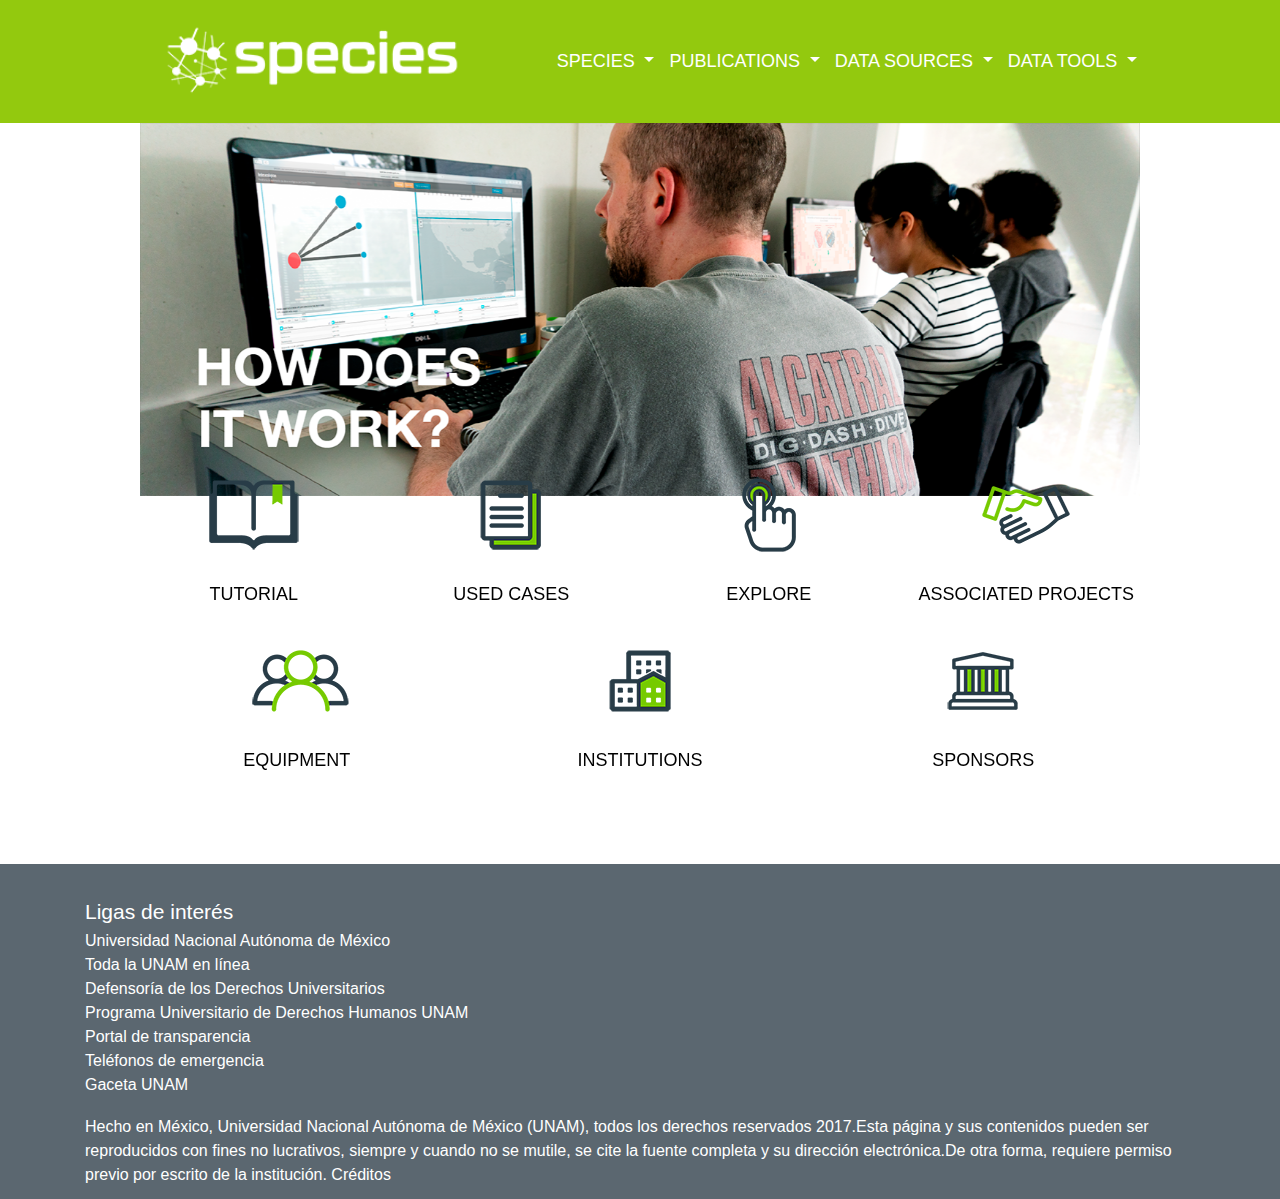
==== index.html @ cd33ea1b "esqueleto" ====
<!DOCTYPE html>
<html lang="es">
  	<head>
	    <meta http-equiv="content-type" content="text/html; charset=UTF-8">
	    <meta charset="utf-8">
	    
	    <meta name="keywords" content="HTML, CSS, JavaScript, Bootstrap">
	    <meta name="viewport" content="user-scalable=no, width=device-width, initial-scale=1">
	    <link href='image/faviconC3.png' rel='shortcut icon' type='image/png'/>
	    <title>SPECIES</title>
	    <link href="css/style.css" media="screen" rel="stylesheet" type="text/css">
	    <link href="css/responsive.css" media="screen" rel="stylesheet" type="text/css">
	    <link href="css/bootstrap.min.css" media="screen" rel="stylesheet" type="text/css">
	    <link rel="stylesheet" type="text/css" href="css/slick.css"/>
	    <link rel="stylesheet" type="text/css" href="css/slick-theme.css"/>
	    <!-- Global site tag (gtag.js) - Google Analytics -->
		<script async src="https://www.googletagmanager.com/gtag/js?id=UA-115398620-1"></script>
		<script>
		  	window.dataLayer = window.dataLayer || [];
		  	function gtag(){dataLayer.push(arguments);}
		  	gtag('js', new Date());
		  	gtag('config', 'UA-115398620-1');
		</script>

	    <script type="text/javascript" src="js/jquery-3.2.1.min.js"></script>
	    <script type="text/javascript" src="js/popper.js"></script>
	    <script type="text/javascript" src="js/bootstrap.min.js"></script>
	    <script type="text/javascript" src="js/slick.min.js"></script>
	    <script type="text/javascript" src="js/script.js"></script>

  	</head>

  	<body >

	    <header>

	    </header>

	    <div id="header-mobile" class="mobile">

	    </div>

		<div class="cont top">
			<div id="menu-mobile" class="mobile">
			</div>

	    	<div class="cont">
	  			<div class="col-sm-12 col-md-12 col-xl-12 p-0">

			     	<div id="banner">
				        
				        <div class="hidden-arrows" style="display: none;"></div>
				        <div class="sliderBanner">
				        	<div class=" slider">
					            <a href="#"><img src="image/banner/BannerSpecies.png" alt="BannerSpecies"></a>
					        </div>				        	
					    </div>
					</div>
				</div>
									
					<div class="cont">
					    <div class="row">
					    	<div class="col-md-3">
					    		<center>
					    			<a href="#"><img src="image/logotipos/Tutorial.png" class="img-circle img-responsive"></a>
				    				<a href="#"><h4 class="negro">TUTORIAL</h4></a>
								</center>
					    	</div>
					    	<div class="col-md-3">
					    		<center>
					    			<img src="image/logotipos/Used cases.png" alt="">
					    			<a href="#"><h4 class="negro">USED CASES</h4></a>
					    		</center>
					    	</div>
					    	<div class="col-md-3">
					    		<center>
					    			<img src="image/logotipos/Explore.png" alt="">
					    			<a href="#"><h4 class="negro">EXPLORE</h4></a>
					    		</center>
					    	</div>
					    	<div class="col-md-3">
					    		<center>
					    			<img src="image/logotipos/Associated projects.png" alt="">
					    			<a href="#"><h4 class="negro">ASSOCIATED PROJECTS</h4></a>
					    		</center>
					    	</div>
					    </div>

					    <div class="row">
					    	<div class="col-md-4">
					    		<center>
					    			<img src="image/logotipos/Equipment.png" alt="">
					    			<a href="#"><h4 class="negro">EQUIPMENT</h4></a>
					    		</center>
					    	</div>
					    	<div class="col-md-4">
					    		<center>
					    			<img src="image/logotipos/Institutions.png" alt="">
					    			<a href="#"><h4 class="negro">INSTITUTIONS</h4></a>
					    		</center>
					    	</div>
					    	<div class="col-md-4">
					    		<center>
					    			<img src="image/logotipos/Sponsors.png" alt="">
					    			<a href="#"><h4 class="negro">SPONSORS</h4></a>
					    		</center>
					    	</div>
					    	
					    </div>
			    	</div>
			    </div>
			</div>
		</div>
					
	

		<footer class="footerSPECIES">

	    </footer>

	    <script type="text/javascript">
	      	$(document).ready(function(){
	        	$('.sliderBanner').slick({
	          		//dots: true,
			        infinite: true,
			        speed: 300,
			        arrows: true,
			        slidesToShow: 1,
			        slidesToScroll: 1,
			        autoplay: true,
					autoplaySpeed: 3000,
			        appendArrows: $(".hidden-arrows"),
			        prevArrow: '<img class="prev" src="image/arrow.png">',
			        nextArrow: '<img class="next" src="image/arrow.png">',
	        	});
	        	$(".arrows > .next").on("click", function(){
	        		$(".hidden-arrows > .next").click()
	        	});
	        	$(".arrows > .prev").on("click", function(){
	        		$(".hidden-arrows > .prev").click()
	        	});	        	   	
		    });
	    </script>    	

  	</body>
</html>
---- css/style.css ----
* {
	-webkit-box-sizing: border-box;
	-moz-box-sizing: border-box;
	box-sizing: border-box;
	color: black;
	margin: 0;
	padding: 0;
	font-size: 12px;
	font-family: 'Helvetica';
}
html, body {
	width: 100%;
	height: 100%;
	margin: auto;
	min-height: 730px;
	position: relative;
}
a:active, a:hover{
	text-decoration: none !important;
	color: #FF671B !important;
}
.dropdown-item:active {
    background-color:#fff !important;
}
.float{
	float: left;
}
.mobile{
	display: none;
}
.btn{
	cursor: pointer;
}
header{
  width: 100%;
  background-color: #93C90E;
  background-image: url("image/Pleca_menu.png");
  height: 123px;
  position: fixed;
  z-index: 999;
}
header div{
  height: 100%;
}
header div img{
  height: 100%;
  padding: 20px;
}
header div nav{
  padding-top: 48px;
  float: right;
}
header div nav a{
	font-size: 18px;
	color: white;
	padding-left: 9px;
}
.open-submenu:hover ul.submenu{
	display: block;
    top: -24px;
    left: calc(100% - 1px);
}
.open-submenu:hover ul.submenu.left{
	display: block;
    top: -2px;
    left: -182px;
}
h1{
	font-size: 24px;
}
.cont{
	width: 100%;
	max-width: 1000px;
	margin: auto;
	position: relative;
}
.center-cont{
	height: 100%;
	display: table;
}
.center-elem{
	display: table-cell;
	vertical-align: middle;
}
.top{
	position: relative;
	top: 123px;
}
/*Banner*/
#banner{
	width: 100%;
	height: 322px;
	position: relative;
	background-color: black;
	position: relative;
}
#banner .arrows{
    padding: 0 15px;
}
#banner .arrows .next{
    position: absolute;
    top: 100px;
	right: 15px;
	height: 70px;
	z-index: 9;
}
#banner .arrows .prev{
	-ms-transform: rotate(180deg); /* IE 9 */
    -webkit-transform: rotate(180deg); /* Come, Safari, Opera */
    transform: rotate(180deg);
    height: 70px;
    position: absolute;
    top: 100px;
	left: 15px;
	z-index: 9;
}
#banner .arrows img{
	visibility: hidden;
	cursor: pointer;
}
.sliderBanner{
	width: 100%;
	height: 100%;
}/*
.slick-slide{
	text-align: center;
}
.slick-dots {
  top: 15px;
  right: 40px;
}*/

.cel{
	display: table-cell;
	vertical-align: middle;
	text-align: center;
	font-weight: bold;
	font-size: 15pt;
}
.m-b-20{
	margin-bottom: 20px;
}

hr{
   height:8px;
   background-color:black;
   border:solid;
 }
p{
	font-size: 12pt;
}
.menu{
	font-size: 8pt;
}

.image-responsive{
	width: 100%;
}
.image-responsive2{
	width: 110%;
}
.image-responsive3{
	width: 80%;
}

.tamLinks{
	font-size: 12pt;
}

.footerSPECIES{
	margin-top: 210px;
	/*height:323px;*/
	width:100%;
	background-color: #5B6770;
	font-size: 12pt;
}
@font-face {
    font-family: Din;
    src: url(../fonts/DINPro.otf);
}
ul.nav.navbar-right.nav-pills li{
  padding: 3px;
}
.relative{
	position: relative;
}
.gris{
	background-color: #5B6770;
}
.blanco{
	color: white;
}
.negro{
	color: black;
}
.auto{
	margin: auto;
}

.t{
	margin-bottom: 1px;
}
.btnvideo{
	margin-left: 15px;
}
---- css/responsive.css ----
@media screen and (max-width: 990px) {
  .tam {
    height: 70%;
  }
  header div img{
    height: 82%;
    margin-top: 11px;
  }
  .infoNot {
    height: 330px;
  }
  .infoNot button {
    bottom: 15px;
  }
  .slick-dots{
    display: none !important;
  }
  .leonardo{
    padding: 30px 20px 100px;
  }
}

@media screen and (max-width: 830px) {
  header{
    display: none !important;
  }
  .mobile{
    display: block;
  }
  #social-mobile{
    border-bottom: 2px solid white;
  }
  .top{
    top: 80px;
  }
  #social{
    text-align: center;
    height: 80px;
    padding-top: 4px;
  }
  #social a:first-child, #social a:nth-child(2){
    display: block;
  }
  #social a{
    display: none;
  }
  #header-mobile{
    width: 100%;
    background: #93C90E;

    height: 80px;
    position: fixed;
    z-index: 999;
  }
  #header-mobile img{
    display: inline-block;
    height: 100%;
    padding: 15px;
  }
  #social-mobile img{
    width: 35px;
    margin: 18px;
    display: inline-block;
  }
  #menu-mobile{
    position: fixed;
    left: -300px;
    width: 300px;
    height: 100vh;
    overflow: scroll;
    background: #93C90E;
    z-index: 999;
    -webkit-transition: .55s all;
    -moz-transition: .55s all;
    -o-transition: .55s all;
    transition: .55s all;
  }
  #menu-mobile.open{
    left: 0;
  }
   #menu-mobile .op{
    width: 100%;
    height: 70px;
    border-bottom: 2px solid white;
    text-align: center;
    line-height: 70px;
    color: white;
    font-size: 22px;
    font-weight: bold;
   }
   .cont-menu{
      width: 100%;
      height: 100%;
      min-height: 630px;
   }
  /*Menu icon*/
  #nav-icon1, #nav-icon2, #nav-icon3, #nav-icon4 {
    width: 40px;
    height: 35px;
    position: relative;
    margin: 17px;
    float: right;
    -webkit-transform: rotate(0deg);
    -moz-transform: rotate(0deg);
    -o-transform: rotate(0deg);
    transform: rotate(0deg);
    -webkit-transition: .5s ease-in-out;
    -moz-transition: .5s ease-in-out;
    -o-transition: .5s ease-in-out;
    transition: .5s ease-in-out;
    cursor: pointer;
  }
  #nav-icon2 span {
    display: block;
    position: absolute;
    height: 5px;
    width: 50%;
    background: white;
    opacity: 1;
    -webkit-transform: rotate(0deg);
    -moz-transform: rotate(0deg);
    -o-transform: rotate(0deg);
    transform: rotate(0deg);
    -webkit-transition: .25s ease-in-out;
    -moz-transition: .25s ease-in-out;
    -o-transition: .25s ease-in-out;
    transition: .25s ease-in-out;
  }
  #nav-icon2 span:nth-child(even) {
    left: 50%;
    border-radius: 0 9px 9px 0;
  }
  #nav-icon2 span:nth-child(odd) {
    left:0px;
    border-radius: 9px 0 0 9px;
  }
  #nav-icon2 span:nth-child(1), #nav-icon2 span:nth-child(2) {
    top: 0px;
  }
  #nav-icon2 span:nth-child(3), #nav-icon2 span:nth-child(4) {
    top: 14px;
  }
  #nav-icon2 span:nth-child(5), #nav-icon2 span:nth-child(6) {
    top: 28px;
  }
  #nav-icon2.open span:nth-child(1),#nav-icon2.open span:nth-child(6) {
    -webkit-transform: rotate(45deg);
    -moz-transform: rotate(45deg);
    -o-transform: rotate(45deg);
    transform: rotate(45deg);
    background: #d3531a;
  }
  #nav-icon2.open span:nth-child(2),#nav-icon2.open span:nth-child(5) {
    -webkit-transform: rotate(-45deg);
    -moz-transform: rotate(-45deg);
    -o-transform: rotate(-45deg);
    transform: rotate(-45deg);
    background: #d3531a;
  }
  #nav-icon2.open span:nth-child(1) {
    left: 5px;
    top: 9px;
  }
  #nav-icon2.open span:nth-child(2) {
    left: calc(50% - 5px);
    top: 9px;
  }
  #nav-icon2.open span:nth-child(3) {
    left: -50%;
    opacity: 0;
  }
  #nav-icon2.open span:nth-child(4) {
    left: 100%;
    opacity: 0;
  }
  #nav-icon2.open span:nth-child(5) {
    left: 5px;
    top: 20px;
  }
  #nav-icon2.open span:nth-child(6) {
    left: calc(50% - 5px);
    top: 20px;
  }
  /*submenus*/
  .optsMenu{
    width: 250px;
    margin: auto;
    text-align: center;
    background: #f16f35fa;
    height: 0px;
    overflow: hidden;
    -webkit-transition: .55s all;
    -moz-transition: .55s all;
    -o-transition: .55s all;
    transition: .55s all;
  }
  .optsMenu div{
    width: 100%;
    height: 30px;
    color: white;
    line-height: 40px;
    font-weight: bold;
    font-size: 18px;
    border-bottom: 1px solid white;
  }
  /*.optsMenu div:last-child{
    border: none;
  }*/
  #optsPro.open{
    height: 150px;
  }
  #optsCon.open{
    height: 120px;
  }
   #optsC3.open{
    height: 150px;
   }
  #optsInv.open{
    height: 60px;
  }
  #optsuap.open{
    height: 90px;
  }
  #optsEvent.open{
    height: 180px;
  }
  /*Banner*/
  #banner  .arrows{
    display: none;
  }
  #banner, .slider{
    height: 32vw !important;
    background-size: cover;
    background-color: transparent;
  }
  .linksMenu{
    font-size: 15pt;
  }
  .footerSPECIES{
    margin-top: 210px;
  }
  .foot{
    background-color: #5B6770;
  }
  .tam2{
    width: 100%;
    height: 100%;
  }
  .nameDate h4, .nameDate h5{
    text-align: left;
  }
}

@media screen and (max-width: 575px){
  #social a.elecciones{
    float: none !important;
    line-height: inherit !important;
  }
  .infoNot {
    height: 240px;
  }
  .body-card {
    height: 75px;
  }
  .body-card p {
    -webkit-line-clamp: 3;
  }
  #vincularse .videoVinc{
    width: 100%;
    float: none;
  }
  #vincularse .ifovideoY{
    display: none;
  }
}

@media screen and (max-width: 425px) {

  #nav-icon1, #nav-icon2, #nav-icon3, #nav-icon4{
    margin: 23px 15px 23px 0 !important;
  }

}
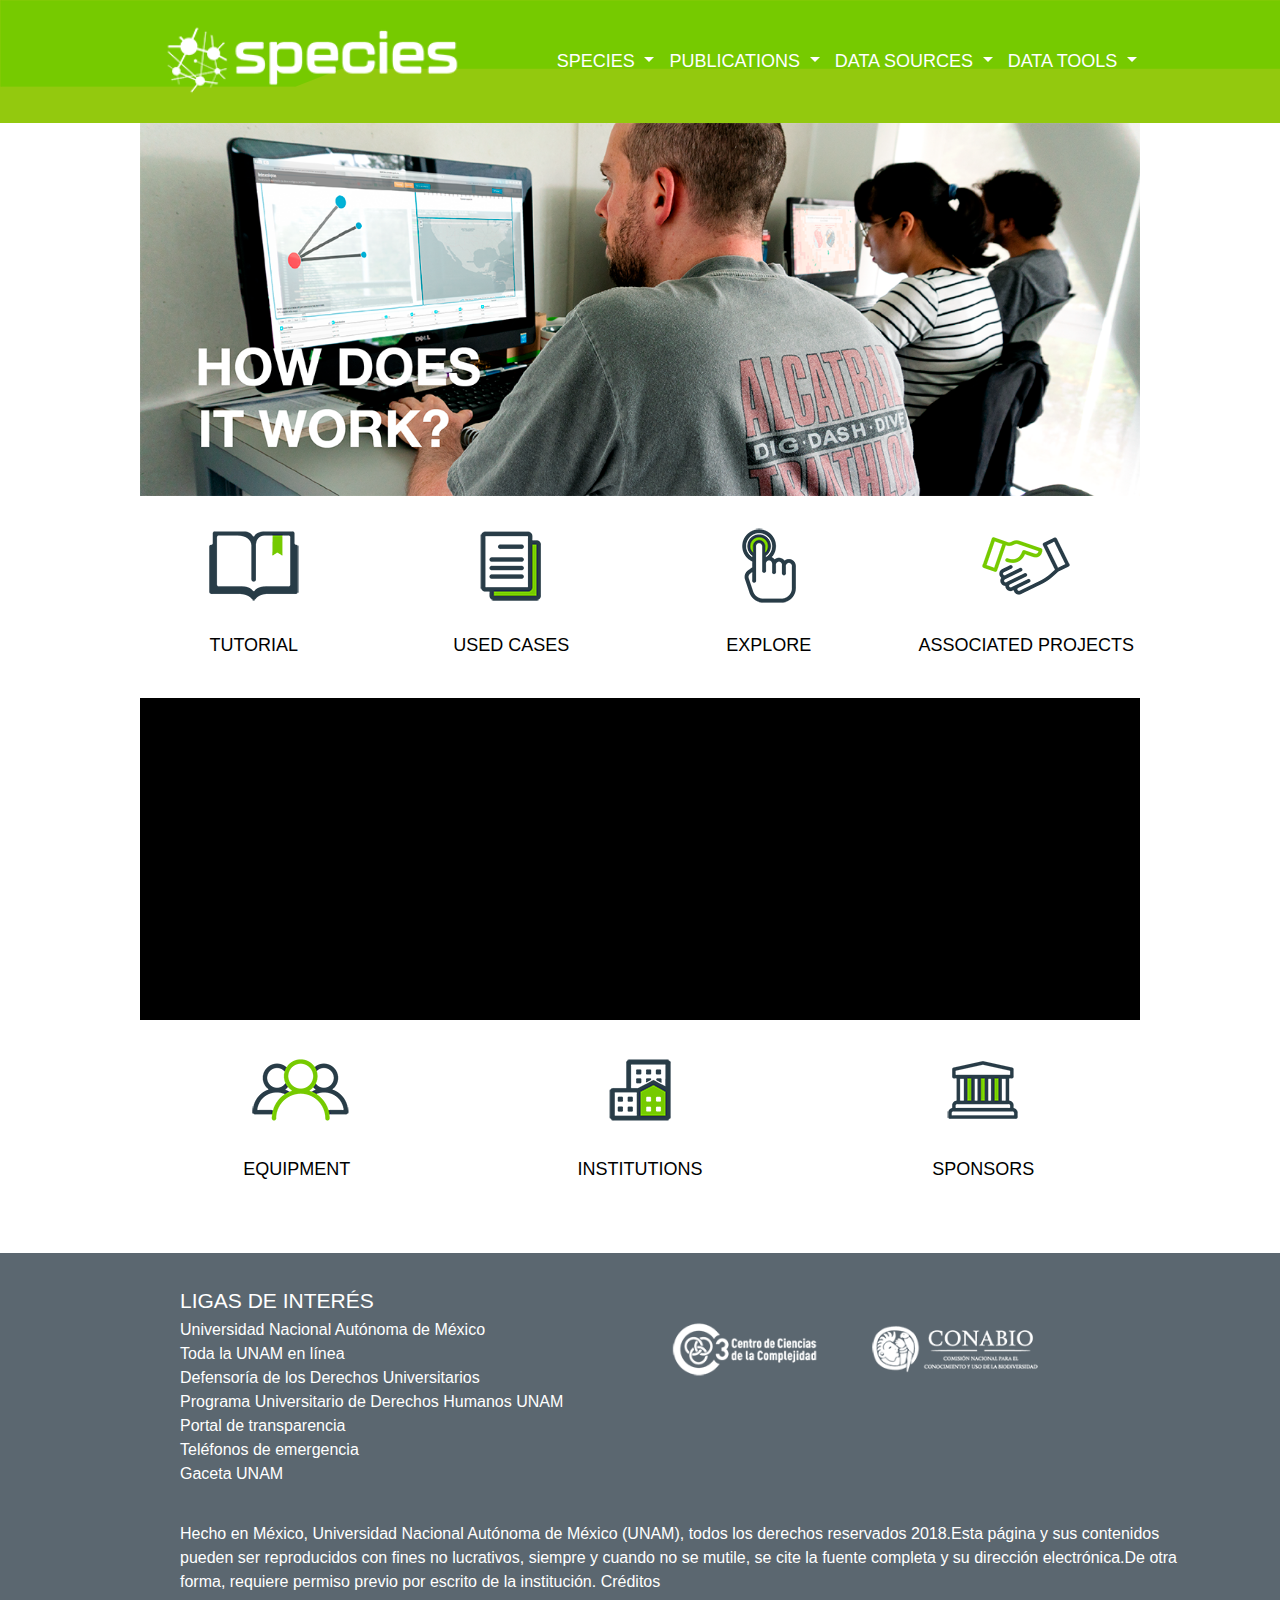
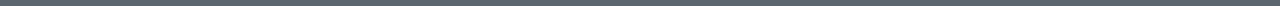
==== commit 3cfd1529: "Update" ====
--- a/index.html
+++ b/index.html
@@ -6,7 +6,7 @@
 	    
 	    <meta name="keywords" content="HTML, CSS, JavaScript, Bootstrap">
 	    <meta name="viewport" content="user-scalable=no, width=device-width, initial-scale=1">
-	    <link href='image/faviconC3.png' rel='shortcut icon' type='image/png'/>
+	    <link href='image/faviconSPECIES.png' rel='shortcut icon' type='image/png'/>
 	    <title>SPECIES</title>
 	    <link href="css/style.css" media="screen" rel="stylesheet" type="text/css">
 	    <link href="css/responsive.css" media="screen" rel="stylesheet" type="text/css">
@@ -45,69 +45,71 @@
 			</div>
 
 	    	<div class="cont">
-	  			<div class="col-sm-12 col-md-12 col-xl-12 p-0">
+	  			<a href="#"><img src="image/banner/BannerSpecies.png" alt="BannerSpecies" class="image-responsive"></a>
+	  			<div class="row">
+					<div class="col-md-3">
+					    <center>
+					    	<a href="#"><img src="image/logotipos/Tutorial.png" class="img-circle img-responsive">
+					    	<h4 class="negro">TUTORIAL</h4></a>
+						</center>
+					</div>
+					<div class="col-md-3">
+					    <center>
+					    	<img src="image/logotipos/Used cases.png" alt="">
+					    	<a href="#"><h4 class="negro">USED CASES</h4></a>
+					    </center>
+					</div>
+					<div class="col-md-3">
+					    <center>
+					    	<img src="image/logotipos/Explore.png" alt="">
+					    	<a href="#"><h4 class="negro">EXPLORE</h4></a>
+					    </center>
+					</div>
+					<div class="col-md-3">
+					    <center>
+					    	<img src="image/logotipos/Associated projects.png" alt="">
+					    	<a href="#"><h4 class="negro">ASSOCIATED PROJECTS</h4></a>
+					    </center>
+					</div>
+				</div>
+				<br><br>
 
+				<div class="col-sm-12 col-md-12 col-xl-12 p-0">
 			     	<div id="banner">
-				        
+				        <div class="arrows">
+				        	<img class="prev" src="image/arrow.png" alt="previa" onClick="gtag('event', 'index', { 'event_category': 'banner', 'event_action':'click', 'event_label':'anterior'});">
+				        </div>
+				        <div class="arrows">
+				        	<img class="next" src="image/arrow.png" alt="siguiente" onClick="gtag('event', 'index', { 'event_category': 'banner', 'event_action':'click','event_label':'siguiente'});">
+				        </div>
 				        <div class="hidden-arrows" style="display: none;"></div>
 				        <div class="sliderBanner">
 				        	<div class=" slider">
-					            <a href="#"><img src="image/banner/BannerSpecies.png" alt="BannerSpecies"></a>
-					        </div>				        	
-					    </div>
-					</div>
-				</div>
-									
-					<div class="cont">
-					    <div class="row">
-					    	<div class="col-md-3">
-					    		<center>
-					    			<a href="#"><img src="image/logotipos/Tutorial.png" class="img-circle img-responsive"></a>
-				    				<a href="#"><h4 class="negro">TUTORIAL</h4></a>
-								</center>
-					    	</div>
-					    	<div class="col-md-3">
-					    		<center>
-					    			<img src="image/logotipos/Used cases.png" alt="">
-					    			<a href="#"><h4 class="negro">USED CASES</h4></a>
-					    		</center>
-					    	</div>
-					    	<div class="col-md-3">
-					    		<center>
-					    			<img src="image/logotipos/Explore.png" alt="">
-					    			<a href="#"><h4 class="negro">EXPLORE</h4></a>
-					    		</center>
-					    	</div>
-					    	<div class="col-md-3">
-					    		<center>
-					    			<img src="image/logotipos/Associated projects.png" alt="">
-					    			<a href="#"><h4 class="negro">ASSOCIATED PROJECTS</h4></a>
-					    		</center>
-					    	</div>
-					    </div>
-
-					    <div class="row">
-					    	<div class="col-md-4">
-					    		<center>
-					    			<img src="image/logotipos/Equipment.png" alt="">
-					    			<a href="#"><h4 class="negro">EQUIPMENT</h4></a>
-					    		</center>
-					    	</div>
-					    	<div class="col-md-4">
-					    		<center>
-					    			<img src="image/logotipos/Institutions.png" alt="">
-					    			<a href="#"><h4 class="negro">INSTITUTIONS</h4></a>
-					    		</center>
-					    	</div>
-					    	<div class="col-md-4">
-					    		<center>
-					    			<img src="image/logotipos/Sponsors.png" alt="">
-					    			<a href="#"><h4 class="negro">SPONSORS</h4></a>
-					    		</center>
-					    	</div>
-					    	
+					            <a href="#"><img src="" alt=""></a>
+					        </div>
 					    </div>
 			    	</div>
+			    </div>
+
+				<div class="row">
+					<div class="col-md-4">
+					    <center>
+					    	<img src="image/logotipos/Equipment.png" alt="">
+					    	<a href="#"><h4 class="negro">EQUIPMENT</h4></a>
+					    </center>
+					</div>
+					<div class="col-md-4">
+					    <center>
+					    	<img src="image/logotipos/Institutions.png" alt="">
+					    	<a href="#"><h4 class="negro">INSTITUTIONS</h4></a>
+					    </center>
+					</div>
+					<div class="col-md-4">
+					    <center>
+					    	<img src="image/logotipos/Sponsors.png" alt="">
+					    	<a href="#"><h4 class="negro">SPONSORS</h4></a>
+					    </center>
+					</div>
 			    </div>
 			</div>
 		</div>
--- a/css/style.css
+++ b/css/style.css
@@ -34,7 +34,8 @@
 header{
   width: 100%;
   background-color: #93C90E;
-  background-image: url("image/Pleca_menu.png");
+  background-image: url("../image/Pleca_menu.png");
+   background-repeat: no-repeat;
   height: 123px;
   position: fixed;
   z-index: 999;
@@ -166,9 +167,18 @@
 .tamLinks{
 	font-size: 12pt;
 }
-
+.tamC3{
+	height: 120px;
+	width: 170px;
+	margin-left: 20px;	
+}
+.tamConabio{
+	height: 120px;
+	width: 190px;
+	margin-left: 30px;
+}
 .footerSPECIES{
-	margin-top: 210px;
+	margin-top: 190px;
 	/*height:323px;*/
 	width:100%;
 	background-color: #5B6770;
--- a/css/responsive.css
+++ b/css/responsive.css
@@ -186,7 +186,7 @@
     width: 250px;
     margin: auto;
     text-align: center;
-    background: #f16f35fa;
+    background: #93C90E;
     height: 0px;
     overflow: hidden;
     -webkit-transition: .55s all;
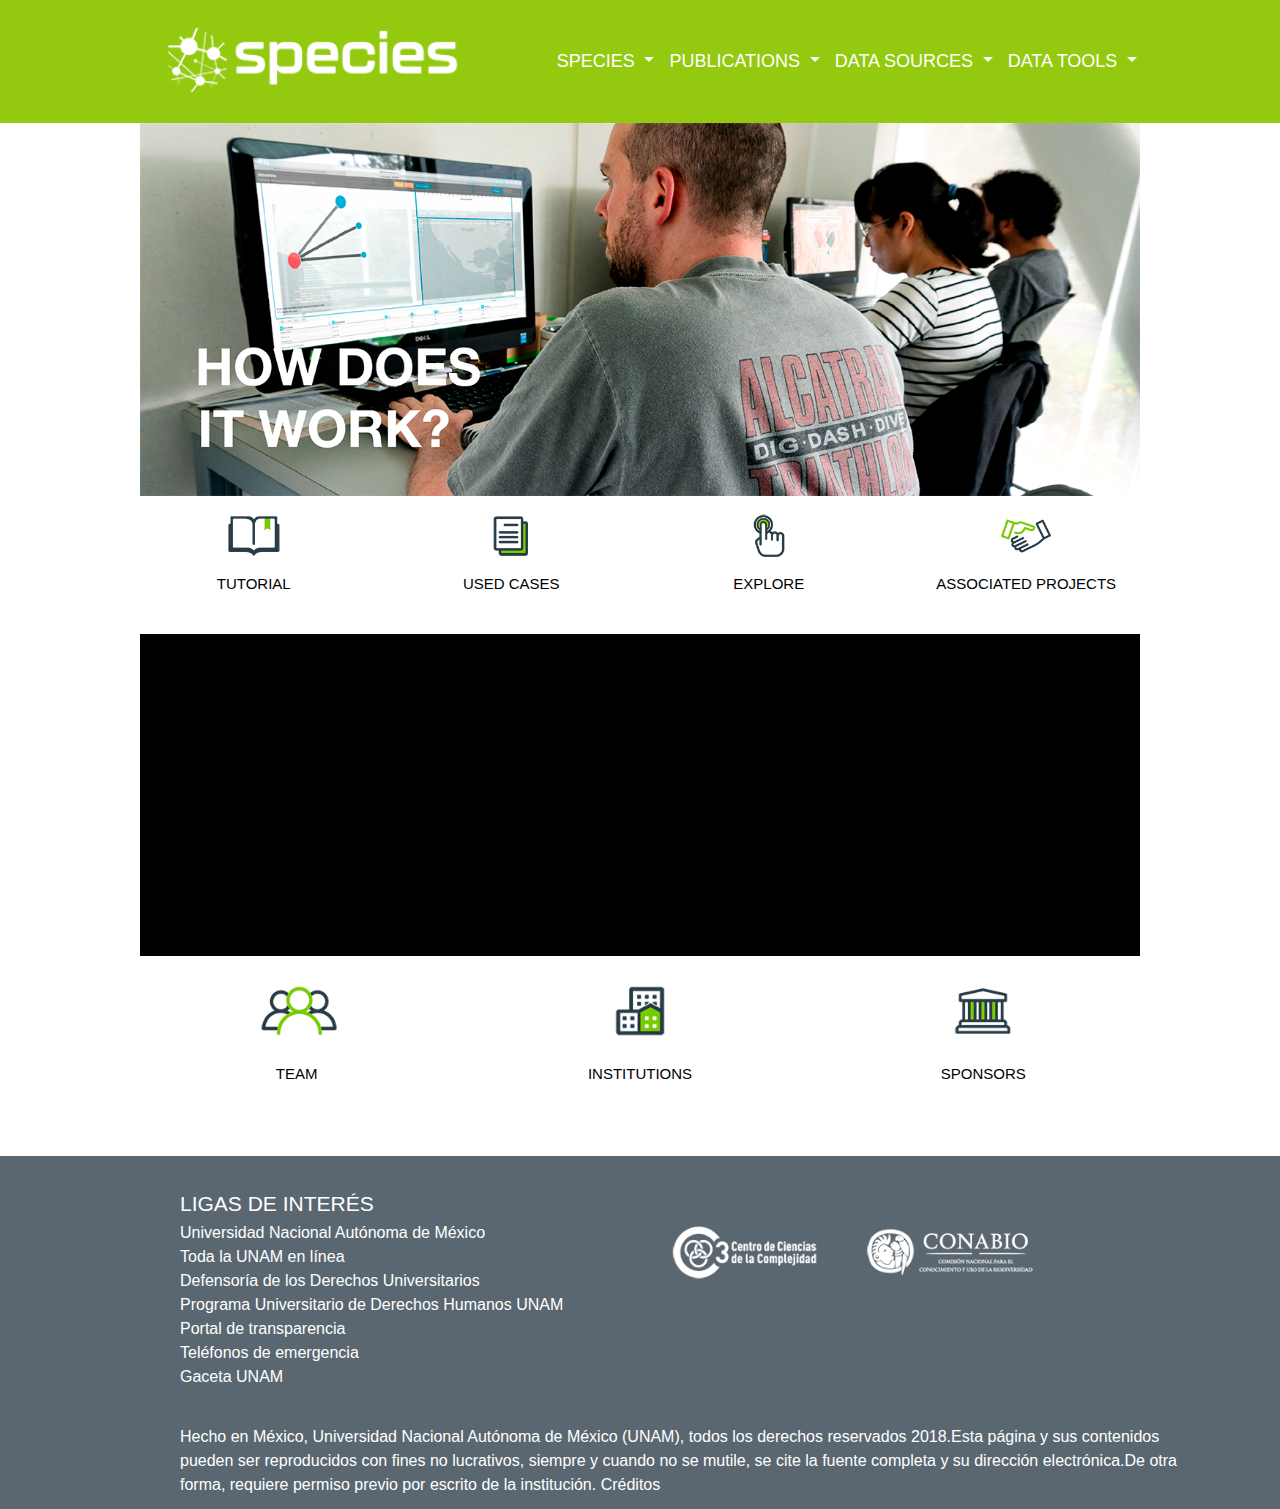
==== commit da088ca8: "Update index" ====
--- a/index.html
+++ b/index.html
@@ -45,30 +45,30 @@
 			</div>
 
 	    	<div class="cont">
-	  			<a href="#"><img src="image/banner/BannerSpecies.png" alt="BannerSpecies" class="image-responsive"></a>
+	  			<img src="image/banner/BannerSpecies.png" alt="BannerSpecies" class="image-responsive">
 	  			<div class="row">
 					<div class="col-md-3">
 					    <center>
-					    	<a href="#"><img src="image/logotipos/Tutorial.png" class="img-circle img-responsive">
-					    	<h4 class="negro">TUTORIAL</h4></a>
+					    	<a href="#"><img src="image/logotipos/Tutorial.png" class="tamIconos">
+					    	<h5 class="negro">TUTORIAL</h5></a>
 						</center>
 					</div>
 					<div class="col-md-3">
 					    <center>
-					    	<img src="image/logotipos/Used cases.png" alt="">
-					    	<a href="#"><h4 class="negro">USED CASES</h4></a>
+					    	<img src="image/logotipos/Used cases.png" alt="" class="tamIconos">
+					    	<a href="#"><h5 class="negro">USED CASES</h5></a>
 					    </center>
 					</div>
 					<div class="col-md-3">
 					    <center>
-					    	<img src="image/logotipos/Explore.png" alt="">
-					    	<a href="#"><h4 class="negro">EXPLORE</h4></a>
+					    	<a href="http://species.conabio.gob.mx/" target="blank"><img src="image/logotipos/Explore.png" alt="" class="tamIconos">
+					    	<h5 class="negro">EXPLORE</h5></a>
 					    </center>
 					</div>
 					<div class="col-md-3">
 					    <center>
-					    	<img src="image/logotipos/Associated projects.png" alt="">
-					    	<a href="#"><h4 class="negro">ASSOCIATED PROJECTS</h4></a>
+					    	<img src="image/logotipos/Associated projects.png" alt="" class="tamIconos">
+					    	<a href="#"><h5 class="negro">ASSOCIATED PROJECTS</h5></a>
 					    </center>
 					</div>
 				</div>
@@ -94,20 +94,20 @@
 				<div class="row">
 					<div class="col-md-4">
 					    <center>
-					    	<img src="image/logotipos/Equipment.png" alt="">
-					    	<a href="#"><h4 class="negro">EQUIPMENT</h4></a>
+					    	<img src="image/logotipos/Equipment.png" alt="" class="tamIconos">
+					    	<a href="#"><h5 class="negro">TEAM</h5></a>
 					    </center>
 					</div>
 					<div class="col-md-4">
 					    <center>
-					    	<img src="image/logotipos/Institutions.png" alt="">
-					    	<a href="#"><h4 class="negro">INSTITUTIONS</h4></a>
+					    	<img src="image/logotipos/Institutions.png" alt="" class="tamIconos">
+					    	<a href="#"><h5 class="negro">INSTITUTIONS</h5></a>
 					    </center>
 					</div>
 					<div class="col-md-4">
 					    <center>
-					    	<img src="image/logotipos/Sponsors.png" alt="">
-					    	<a href="#"><h4 class="negro">SPONSORS</h4></a>
+					    	<img src="image/logotipos/Sponsors.png" alt="" class="tamIconos">
+					    	<a href="#"><h5 class="negro">SPONSORS</h5></a>
 					    </center>
 					</div>
 			    </div>
--- a/css/style.css
+++ b/css/style.css
@@ -20,7 +20,7 @@
 	color: #FF671B !important;
 }
 .dropdown-item:active {
-    background-color:#fff !important;
+    background-color:#93C90E !important;
 }
 .float{
 	float: left;
@@ -34,8 +34,8 @@
 header{
   width: 100%;
   background-color: #93C90E;
-  background-image: url("../image/Pleca_menu.png");
-   background-repeat: no-repeat;
+ /*background-image: url("../image/Pleca_menu.png");*/
+  background-repeat: no-repeat;
   height: 123px;
   position: fixed;
   z-index: 999;
@@ -157,13 +157,9 @@
 .image-responsive{
 	width: 100%;
 }
-.image-responsive2{
-	width: 110%;
-}
-.image-responsive3{
-	width: 80%;
-}
-
+.tamIconos{
+	width: 35%;
+}
 .tamLinks{
 	font-size: 12pt;
 }
@@ -175,7 +171,7 @@
 .tamConabio{
 	height: 120px;
 	width: 190px;
-	margin-left: 30px;
+	margin-left: 25px;
 }
 .footerSPECIES{
 	margin-top: 190px;
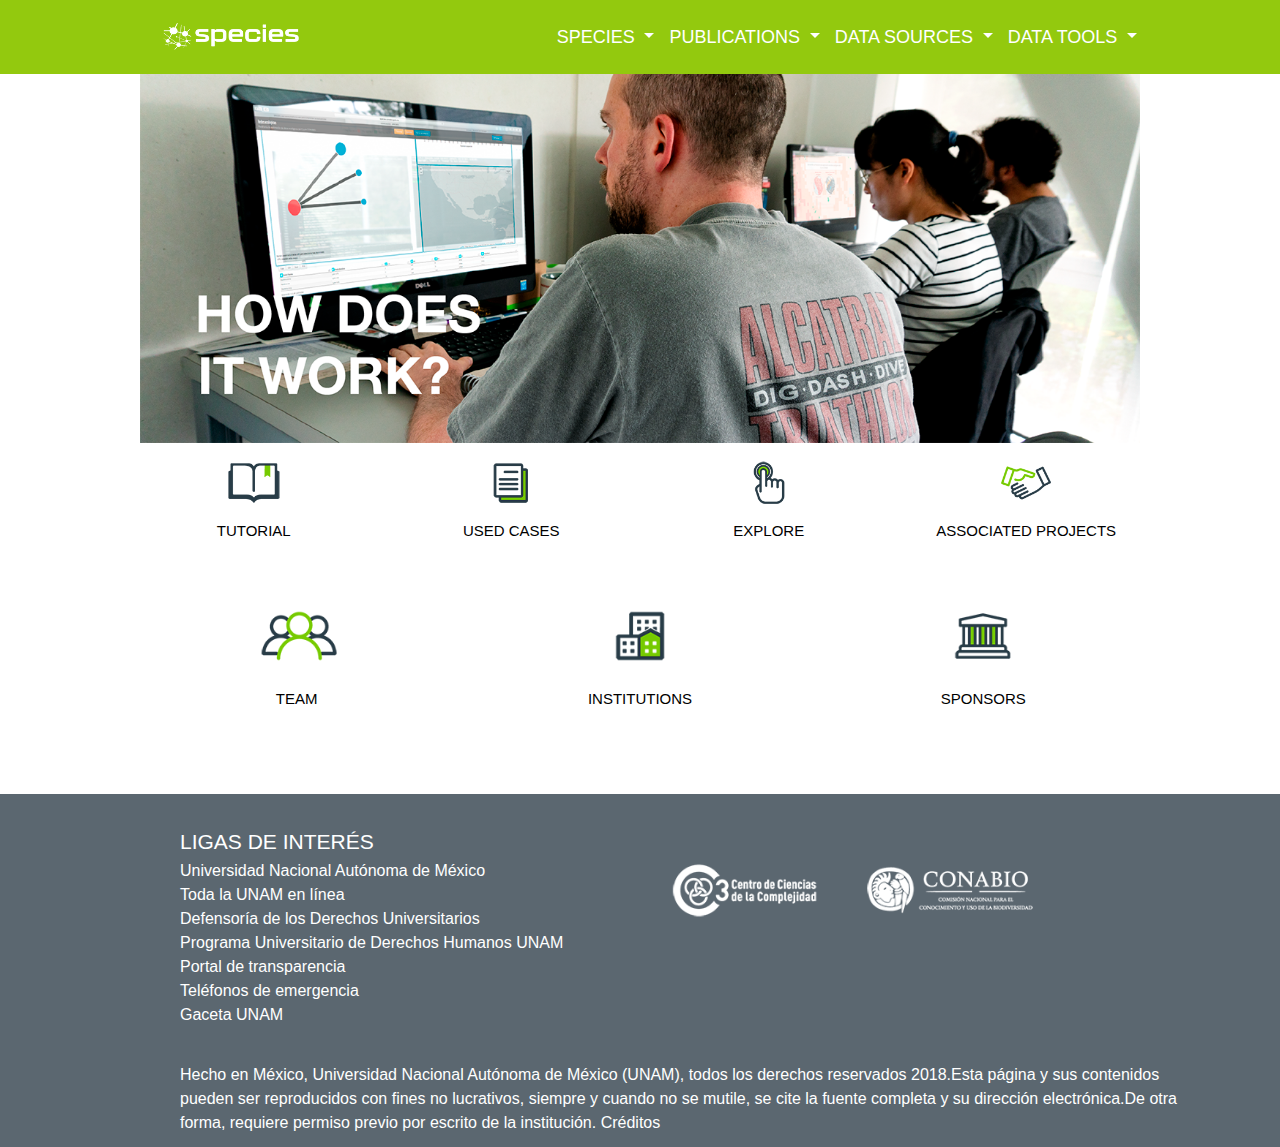
==== commit 76bb4ba1: "changes" ====
--- a/index.html
+++ b/index.html
@@ -6,7 +6,7 @@
 	    
 	    <meta name="keywords" content="HTML, CSS, JavaScript, Bootstrap">
 	    <meta name="viewport" content="user-scalable=no, width=device-width, initial-scale=1">
-	    <link href='image/faviconSPECIES.png' rel='shortcut icon' type='image/png'/>
+	    <link href='image/faviconSpecies.png' rel='shortcut icon' type='image/png'/>
 	    <title>SPECIES</title>
 	    <link href="css/style.css" media="screen" rel="stylesheet" type="text/css">
 	    <link href="css/responsive.css" media="screen" rel="stylesheet" type="text/css">
@@ -47,33 +47,34 @@
 	    	<div class="cont">
 	  			<img src="image/banner/BannerSpecies.png" alt="BannerSpecies" class="image-responsive">
 	  			<div class="row">
-					<div class="col-md-3">
+					<div class="col-xs-6 col-sm-6 col-md-3 col-lg-3">
 					    <center>
-					    	<a href="#"><img src="image/logotipos/Tutorial.png" class="tamIconos">
+					    	<a href="#"><img src="image/iconos/Tutorial.png" class="tamIconos">
 					    	<h5 class="negro">TUTORIAL</h5></a>
 						</center>
 					</div>
-					<div class="col-md-3">
+					<div class="col-xs-6 col-sm-6 col-md-3 col-lg-3">
 					    <center>
-					    	<img src="image/logotipos/Used cases.png" alt="" class="tamIconos">
+					    	<img src="image/iconos/Used cases.png" alt="" class="tamIconos">
 					    	<a href="#"><h5 class="negro">USED CASES</h5></a>
 					    </center>
 					</div>
-					<div class="col-md-3">
+					<div class="col-xs-6 col-sm-6 col-md-3 col-lg-3">
 					    <center>
-					    	<a href="http://species.conabio.gob.mx/" target="blank"><img src="image/logotipos/Explore.png" alt="" class="tamIconos">
+					    	<a href="http://species.conabio.gob.mx/" target="blank"><img src="image/iconos/Explore.png" alt="" class="tamIconos">
 					    	<h5 class="negro">EXPLORE</h5></a>
 					    </center>
 					</div>
-					<div class="col-md-3">
+					<div class="col-xs-6 col-sm-6 col-md-3 col-lg-3">
 					    <center>
-					    	<img src="image/logotipos/Associated projects.png" alt="" class="tamIconos">
+					    	<img src="image/iconos/Associated projects.png" alt="" class="tamIconos">
 					    	<a href="#"><h5 class="negro">ASSOCIATED PROJECTS</h5></a>
 					    </center>
 					</div>
 				</div>
 				<br><br>
-
+				
+				<!--
 				<div class="col-sm-12 col-md-12 col-xl-12 p-0">
 			     	<div id="banner">
 				        <div class="arrows">
@@ -89,25 +90,25 @@
 					        </div>
 					    </div>
 			    	</div>
-			    </div>
+			    </div>-->
 
 				<div class="row">
-					<div class="col-md-4">
+					<div class="col-xs-6 col-sm-6 col-md-4 col-lg-4">
 					    <center>
-					    	<img src="image/logotipos/Equipment.png" alt="" class="tamIconos">
-					    	<a href="#"><h5 class="negro">TEAM</h5></a>
+					    	<a href="team.html"><img src="image/iconos/Equipment.png" alt="" class="tamIconos">
+					    	<h5 class="negro">TEAM</h5></a>
 					    </center>
 					</div>
-					<div class="col-md-4">
+					<div class="col-xs-6 col-sm-6 col-md-4 col-lg-4">
 					    <center>
-					    	<img src="image/logotipos/Institutions.png" alt="" class="tamIconos">
-					    	<a href="#"><h5 class="negro">INSTITUTIONS</h5></a>
+					    	<a href="institutions.html"><img src="image/iconos/Institutions.png" alt="" class="tamIconos">
+					    	<h5 class="negro">INSTITUTIONS</h5></a>
 					    </center>
 					</div>
-					<div class="col-md-4">
+					<div class="col-xs-6 col-sm-6 col-md-4 col-lg-4">
 					    <center>
-					    	<img src="image/logotipos/Sponsors.png" alt="" class="tamIconos">
-					    	<a href="#"><h5 class="negro">SPONSORS</h5></a>
+					    	<a href="sponsors.html"><img src="image/iconos/Sponsors.png" alt="" class="tamIconos">
+					    	<h5 class="negro">SPONSORS</h5></a>
 					    </center>
 					</div>
 			    </div>
--- a/css/style.css
+++ b/css/style.css
@@ -34,9 +34,9 @@
 header{
   width: 100%;
   background-color: #93C90E;
- /*background-image: url("../image/Pleca_menu.png");*/
+  /*background-image: url("../image/Pleca_menu.png");*/
   background-repeat: no-repeat;
-  height: 123px;
+  height: 74px;
   position: fixed;
   z-index: 999;
 }
@@ -85,7 +85,7 @@
 }
 .top{
 	position: relative;
-	top: 123px;
+	top: 70px;
 }
 /*Banner*/
 #banner{
@@ -157,6 +157,61 @@
 .image-responsive{
 	width: 100%;
 }
+.image-responsive2{
+	width: 55%;
+	height: 100%;
+}
+.img-circle2{
+	height: 130px;
+	width: 120px;
+	margin-top: 30px;	
+	margin-bottom: 5px;
+}
+
+.caption{
+	height: 170px;
+    overflow: hidden;
+    margin-bottom: 20px;
+}
+.caption h3{
+	display: -webkit-box;
+    -webkit-line-clamp: 5;
+    -webkit-box-orient: vertical;
+}
+.thumbnail .imgWrapper{
+	width: 100%;
+	overflow: hidden;
+	height: auto;
+}
+
+/**PARTE DEL BUSCADOR***/
+#title {
+	margin-top: 2.5em;
+	margin-bottom: 2em;
+}
+#search-box {
+	border-style: solid;
+	border-width: 3px;
+	display: block;
+	font-size: 14px;
+	font-weight: 700;
+	height: 24px;
+	margin-left: auto;
+	margin-right: auto;
+	max-width: 300px;
+	text-align: center;
+	width: 50%;
+}
+.name {	
+	font-weight: 700;
+}
+/*****/
+.institutions{
+	margin-top: 25px;
+}
+.inst2{
+	margin-top: 45px;
+}
 .tamIconos{
 	width: 35%;
 }
@@ -174,7 +229,7 @@
 	margin-left: 25px;
 }
 .footerSPECIES{
-	margin-top: 190px;
+	margin-top: 150px;
 	/*height:323px;*/
 	width:100%;
 	background-color: #5B6770;
@@ -209,3 +264,35 @@
 .btnvideo{
 	margin-left: 15px;
 }
+.proyectos .titulo{
+	width: 100%;
+	margin-bottom: 0px;
+	font-size: 14pt;
+	padding: 5px 10px;
+}
+.proyectos .titulo img{
+	height: 20px;
+	margin-left: 20px;
+	-ms-transform: rotate(90deg); /* IE 9 */
+    -webkit-transform: rotate(90deg); /* Chrome, Safari, Opera */
+    transform: rotate(90deg);
+    -webkit-transition: .55s all;
+	-moz-transition: .55s all;
+	-o-transition: .55s all;
+	transition: .55s all;
+    cursor: pointer;
+}
+.proyectos .titulo img.up{
+	height: 20px;
+	margin-left: 10px;
+	-ms-transform: rotate(-90deg); /* IE 9 */
+    -webkit-transform: rotate(-90deg); /* Chrome, Safari, Opera */
+    transform: rotate(-90deg);
+    cursor: pointer;
+}
+.color-table > div:nth-of-type(odd){
+	background-color: #e0dada;
+}
+.clickProy{
+	cursor: pointer;
+}
--- a/css/responsive.css
+++ b/css/responsive.css
@@ -14,9 +14,6 @@
   }
   .slick-dots{
     display: none !important;
-  }
-  .leonardo{
-    padding: 30px 20px 100px;
   }
 }
 
@@ -47,7 +44,7 @@
   #header-mobile{
     width: 100%;
     background: #93C90E;
-
+    /*background-image: url("../image/Pleca_menu.png");*/
     height: 80px;
     position: fixed;
     z-index: 999;
@@ -207,22 +204,7 @@
     border: none;
   }*/
   #optsPro.open{
-    height: 150px;
-  }
-  #optsCon.open{
-    height: 120px;
-  }
-   #optsC3.open{
-    height: 150px;
-   }
-  #optsInv.open{
-    height: 60px;
-  }
-  #optsuap.open{
-    height: 90px;
-  }
-  #optsEvent.open{
-    height: 180px;
+    height: 10px;
   }
   /*Banner*/
   #banner  .arrows{
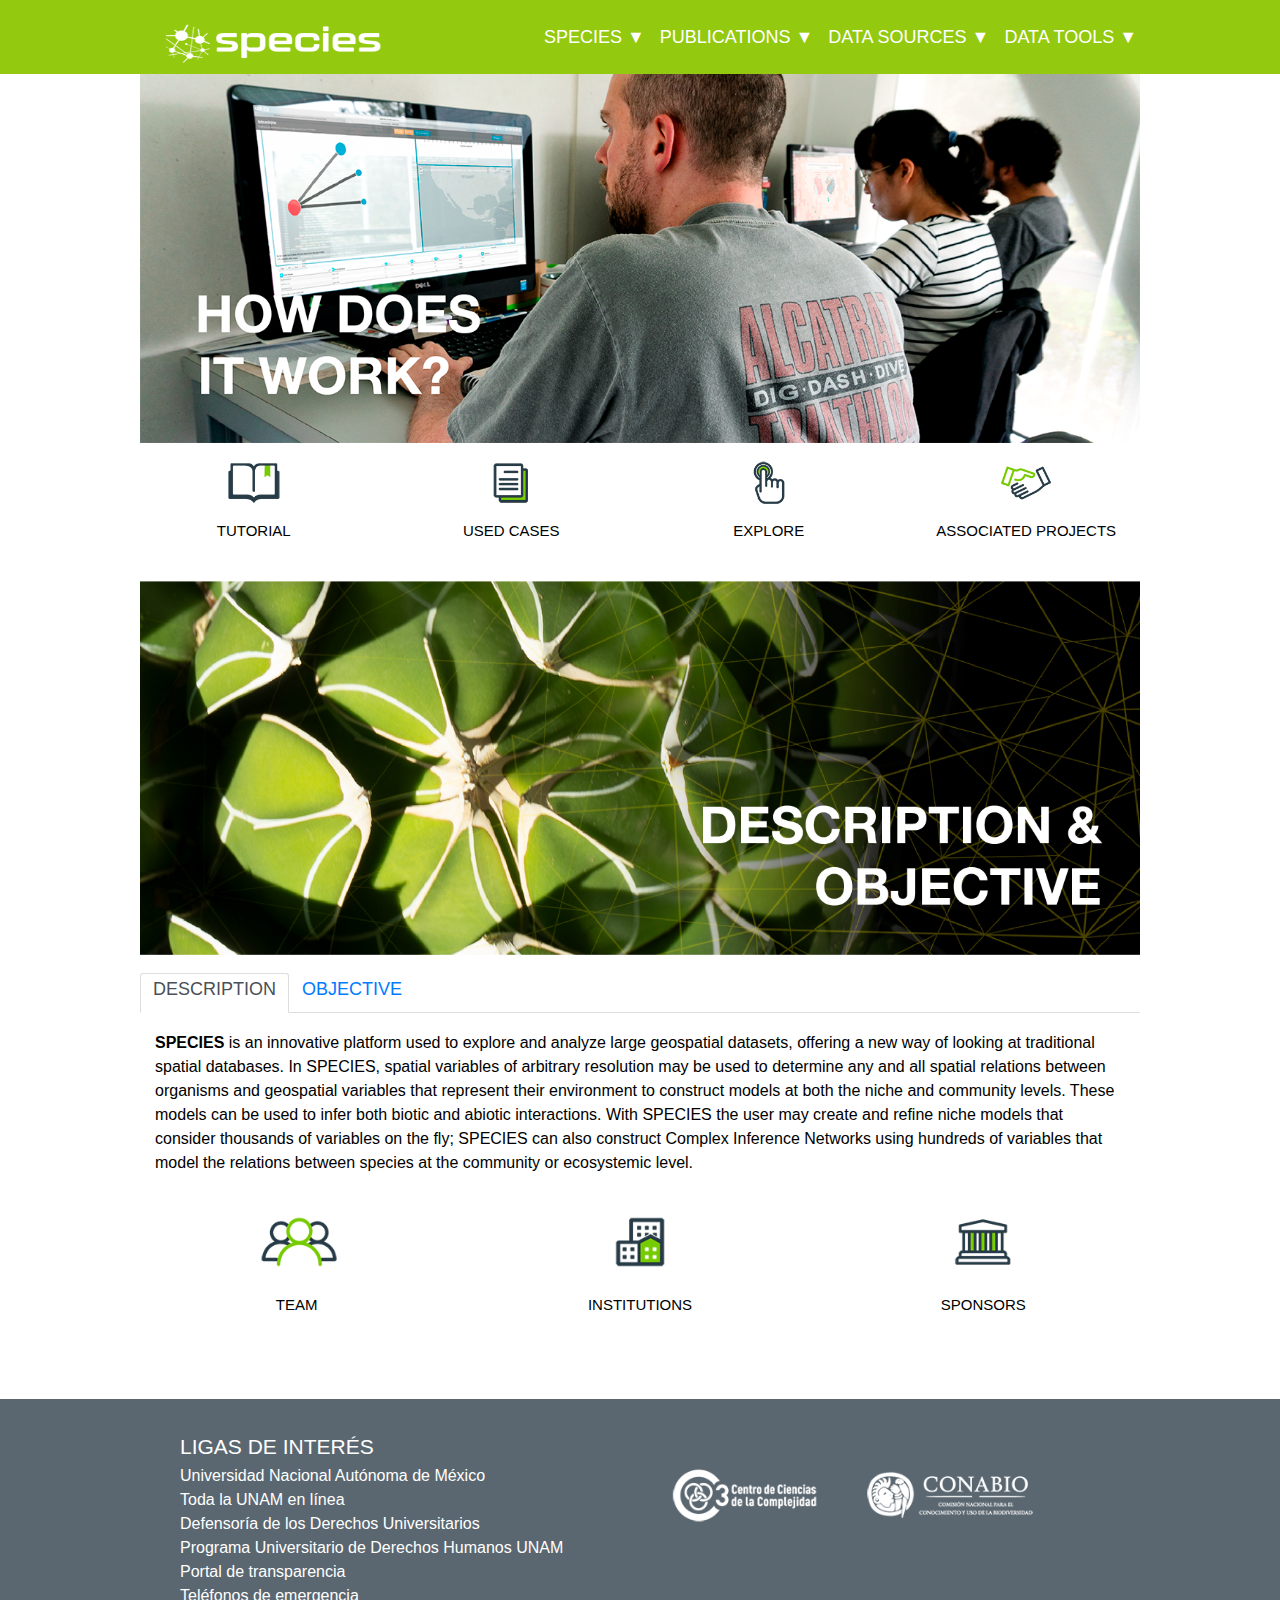
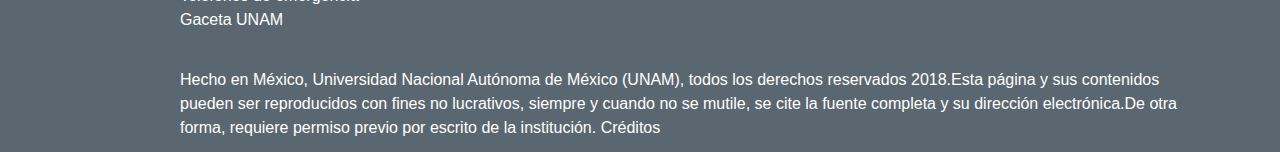
==== commit b8504e18: "add description" ====
--- a/index.html
+++ b/index.html
@@ -92,6 +92,42 @@
 			    	</div>
 			    </div>-->
 
+			    <div class="cont">
+	  			<img src="image/banner/Banner Objetivos-Descripcion-01.png" alt="BannerSpecies" class="image-responsive"><br> <br>
+	  			<div class="row">
+	  				<div class="col-md-12">
+  				
+	  					<ul class="nav nav-tabs" id="myTab" role="tablist">
+						  	<li class="nav-item">
+						    	<a class="nav-link active" id="home-tab" data-toggle="tab" href="#home" role="tab" aria-controls="home" aria-selected="true"><h4>DESCRIPTION</h4></a>
+						  	</li>
+						  	<li class="nav-item">
+						    	<a class="nav-link" id="profile-tab" data-toggle="tab" href="#profile" role="tab" aria-controls="profile" aria-selected="false"><h4>OBJECTIVE</h4></a>
+						  	</li>
+						</ul>
+						<div class="tab-content" id="myTabContent">
+						  	<div class="tab-pane fade show active" id="home" role="tabpanel" aria-labelledby="home-tab"> <br>
+								<p class="col-md-12 col-xs-12"><b class="tamLinks">SPECIES</b> is an innovative platform used to explore and analyze large geospatial datasets, offering a new way of looking at traditional spatial databases. In SPECIES, spatial variables of arbitrary resolution may be used to determine any and all spatial relations between organisms and geospatial variables that represent their environment to construct models at both the niche and community levels. These models can be used to infer both biotic and abiotic interactions. With SPECIES the user may create and refine niche models that consider thousands of variables on the fly; SPECIES can also construct Complex Inference Networks using hundreds of variables that model the relations between species at the community or ecosystemic level.</p>
+						  	</div>
+						  	<div class="tab-pane fade" id="profile" role="tabpanel" aria-labelledby="profile-tab">
+								<br><p class="col-md-12 col-xs-12">The last few decades have seen an explosion in the amount and availability of spatio-temporal data, particularly in the areas of climate change and biodiversity. Much more challenging than obtaining the data however, is the task of understanding what it is telling us. In particular, how can we use it to build models of the Complex Adaptive Systems described by these data to better understand them and make predictive models that can be used to make smarter decisions? </p>
+
+				  				<p class="col-md-12 col-xs-12">For example:</p>
+
+				  				<p class="col-md-12 col-xs-12">What are the factors, both biotic and abiotic, that influence the distribution of species? <br>
+								What is the nature of the key interactions that govern the distribution of a species?  <br>
+								What is the nature of the key interactions that govern the composition of a community or ecosystem? <br>
+								How are these factors and interactions changing in time?</p>
+
+								<p class="col-md-12 col-xs-12">The ability to address these questions has important implications in many important areas, such as biodiversity, ecosystem services, emerging diseases and climate change, among others.</p>
+
+								<p class="col-md-12 col-xs-12">SPECIES is a publicly available platform, based on a tried and tested theoretical framework for spatial modelling, that can construct predictive models using data of arbitrary spatial resolution. This framework has been successfully applied in multiple areas, such as species distribution models, where it has been possible to include both environmental rasters and point distribution data in the description of the niche of a given species. It has also been used to predict and discover biotic interactions, such as those between vector and host in important zoonosis such as Leishmaniasis and Chagas.</p>
+						  	</div>
+						</div>
+		  			</div>
+		  		</div>
+		  	</div>
+
 				<div class="row">
 					<div class="col-xs-6 col-sm-6 col-md-4 col-lg-4">
 					    <center>
--- a/css/style.css
+++ b/css/style.css
@@ -158,8 +158,13 @@
 	width: 100%;
 }
 .image-responsive2{
-	width: 55%;
-	height: 100%;
+	width: 80%;
+	height: 120%;
+	margin-bottom: 30px;
+}
+.img-3{
+	width: 80%;
+	height: 120%;
 }
 .img-circle2{
 	height: 130px;
--- a/css/responsive.css
+++ b/css/responsive.css
@@ -6,12 +6,6 @@
     height: 82%;
     margin-top: 11px;
   }
-  .infoNot {
-    height: 330px;
-  }
-  .infoNot button {
-    bottom: 15px;
-  }
   .slick-dots{
     display: none !important;
   }
@@ -24,22 +18,8 @@
   .mobile{
     display: block;
   }
-  #social-mobile{
-    border-bottom: 2px solid white;
-  }
   .top{
     top: 80px;
-  }
-  #social{
-    text-align: center;
-    height: 80px;
-    padding-top: 4px;
-  }
-  #social a:first-child, #social a:nth-child(2){
-    display: block;
-  }
-  #social a{
-    display: none;
   }
   #header-mobile{
     width: 100%;
@@ -228,16 +208,9 @@
     width: 100%;
     height: 100%;
   }
-  .nameDate h4, .nameDate h5{
-    text-align: left;
-  }
-}
-
-@media screen and (max-width: 575px){
-  #social a.elecciones{
-    float: none !important;
-    line-height: inherit !important;
-  }
+}
+
+@media screen and (max-width: 575px){  
   .infoNot {
     height: 240px;
   }
@@ -247,13 +220,6 @@
   .body-card p {
     -webkit-line-clamp: 3;
   }
-  #vincularse .videoVinc{
-    width: 100%;
-    float: none;
-  }
-  #vincularse .ifovideoY{
-    display: none;
-  }
 }
 
 @media screen and (max-width: 425px) {
